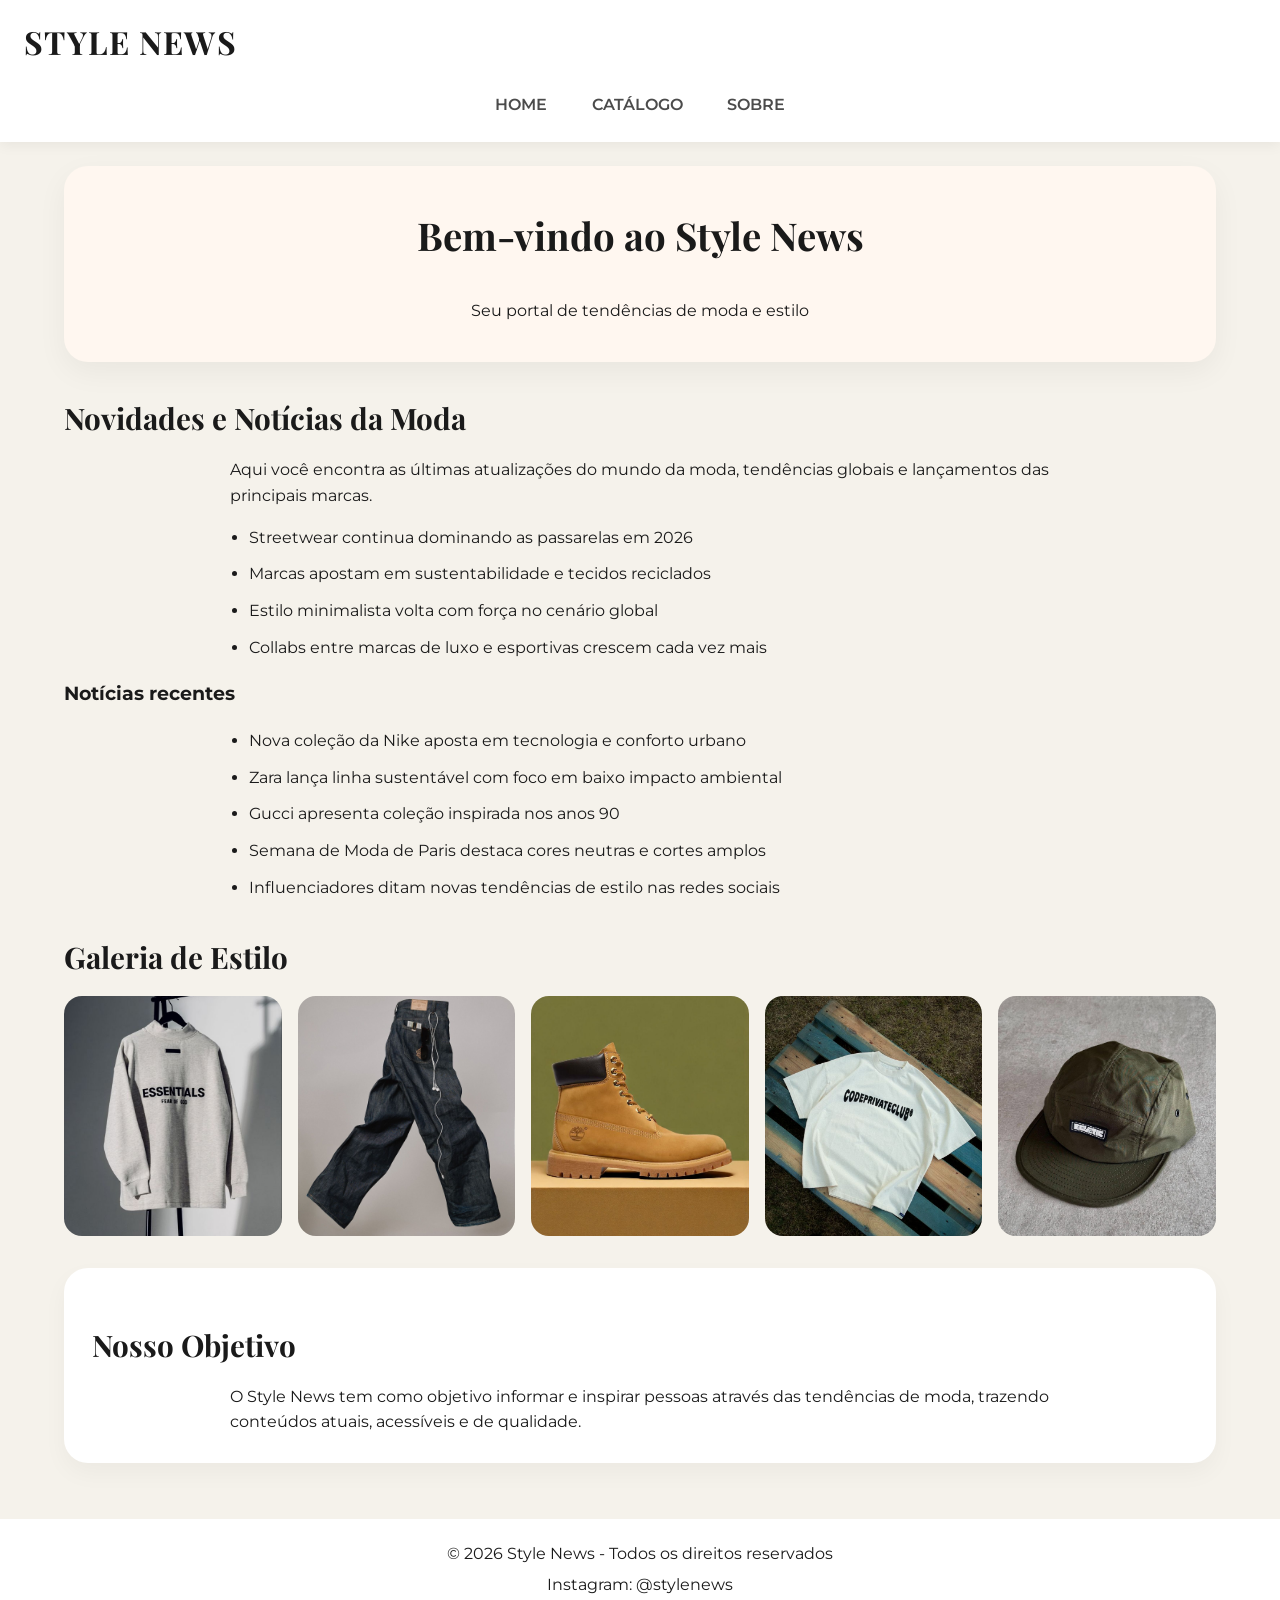
==== index.html @ 40ecd1d7 "código 2.0" ====
<!DOCTYPE html>
<html lang="pt-br">
<head>
    <meta charset="UTF-8">
    <meta name="viewport" content="width=device-width, initial-scale=1.0">
    <link rel="stylesheet" href="CSS/style.css">
    <title>CATALOGO STYLE NEWS</title>
</head>
<body>

    <header id="cabeçalho">
        <h1>STYLE NEWS</h1>
        <nav>
            <ul>
                <a href="index.html">HOME</a>
                <a href="catalogos.html">CATÁLOGO</a>
                <a href="sobre.html">SOBRE</a>
            </ul>
        </nav>
    </header>
    <main id="conteudo-principal">

        <!-- BANNER -->
        <section class="banner">
            <h2>Bem-vindo ao Style News</h2>
            <p>Seu portal de tendências de moda e estilo</p>
        </section>

        <!-- NOVIDADES -->
        <section class="novidades">
            <h2>Novidades e Notícias da Moda</h2>

            <p>
                Aqui você encontra as últimas atualizações do mundo da moda,
                tendências globais e lançamentos das principais marcas.
            </p>

            <ul>
                <li>Streetwear continua dominando as passarelas em 2026</li>
                <li>Marcas apostam em sustentabilidade e tecidos reciclados</li>
                <li>Estilo minimalista volta com força no cenário global</li>
                <li>Collabs entre marcas de luxo e esportivas crescem cada vez mais</li>
            </ul>

            <h3>Notícias recentes</h3>

            <ul>
                <li>Nova coleção da Nike aposta em tecnologia e conforto urbano</li>
                <li>Zara lança linha sustentável com foco em baixo impacto ambiental</li>
                <li>Gucci apresenta coleção inspirada nos anos 90</li>
                <li>Semana de Moda de Paris destaca cores neutras e cortes amplos</li>
                <li>Influenciadores ditam novas tendências de estilo nas redes sociais</li>
            </ul>
        </section>

        <!-- GALERIA DE FOTOS -->
        <section class="galeria">
            <h2>Galeria de Estilo</h2>

            <div class="fotos">
                <img src="IMAGENS/blusa1.jpg" alt="Look 1" >
                <img src="IMAGENS/calçaa.jpg" alt="Look 2" >
                <img src="IMAGENS/botaa.jpg" alt="Look 3" >
                <img src="IMAGENS/camisaa.jpg" alt="Look 4"> 
                <img src="IMAGENS/bone.jpg" alt="Look 5">
            </div>
        </section>

        <!-- OBJETIVO -->
        <section class="objetivo">
            <h2>Nosso Objetivo</h2>

            <p>
                O Style News tem como objetivo informar e inspirar pessoas
                através das tendências de moda, trazendo conteúdos atuais,
                acessíveis e de qualidade.
            </p>
        </section>

    </main>

    <!-- RODAPÉ -->
    <footer>
        <p>© 2026 Style News - Todos os direitos reservados</p>
        <p>Instagram: @stylenews</p>
    </footer>

</body>
</html>
---- CSS/style.css ----
@import url('https://fonts.googleapis.com/css2?family=Playfair+Display:ital,wght@0,400..900;1,400..900&family=Montserrat:wght@400;500;600;700&display=swap');

* {
  box-sizing: border-box;
}

html {
  scroll-behavior: smooth;
}

body {
  margin: 0;
  min-height: 100vh;
  display: flex;
  flex-direction: column;
  background-color: #F5F2EB;
  color: #1A1A1A;
  font-family: 'Montserrat', sans-serif;
  line-height: 1.6;
}

body, button, input, textarea {
  font-family: 'Montserrat', sans-serif;
}

#cabeçalho {
  background-color: #ffffff;
  padding: 1rem 1.5rem;
  box-shadow: 0 4px 12px rgba(0, 0, 0, 0.05);
  position: sticky;
  top: 0;
  z-index: 10;
}

#cabeçalho h1 {
  margin: 0;
  font-family: 'Playfair Display', serif;
  font-size: 2rem;
  letter-spacing: 0.04em;
}

nav ul {
  list-style: none;
  margin: 1rem 0 0;
  padding: 0;
  display: flex;
  justify-content: center;
  flex-wrap: wrap;
  gap: 0.8rem;
}

nav a {
  text-decoration: none;
  color: #4b4b4b;
  padding: 0.55rem 1rem;
  border-radius: 999px;
  transition: background-color 0.2s ease, color 0.2s ease;
  font-weight: 600;
}

nav a:hover {
  background-color: #f0d7c9;
  color: #1a1a1a;
}

main {
  flex: 1;
  width: min(1200px, 100%);
  margin: 0 auto;
  padding: 1.5rem;
}

section {
  margin-bottom: 2rem;
}

.banner {
  background-color: #fff7f0;
  border-radius: 24px;
  padding: 2.4rem 2rem;
  box-shadow: 0 10px 30px rgba(0, 0, 0, 0.05);
  text-align: center;
}

.banner h2 {
  margin-top: 0;
  font-family: 'Playfair Display', serif;
  font-size: clamp(2rem, 3vw, 3rem);
}

.banner p {
  max-width: 680px;
  margin: 1rem auto 0;
}

.novidades h2,
.galeria h2,
.objetivo h2,
.tendencias h2,
.sobre-nos h2 {
  margin-bottom: 1rem;
  font-family: 'Playfair Display', serif;
  font-size: 1.85rem;
}

.novidades p,
.objetivo p,
.sobre-nos p,
.tendencias p {
  max-width: 820px;
  margin: 0 auto;
}

.novidades ul,
.novidades ul + ul {
  max-width: 820px;
  margin: 1rem auto;
  padding-left: 1.2rem;
  text-align: left;
}

.novidades li {
  margin-bottom: 0.7rem;
}

.galeria .fotos {
  display: grid;
  grid-template-columns: repeat(auto-fit, minmax(180px, 1fr));
  gap: 1rem;
  margin-top: 1rem;
}

.galeria img {
  width: 100%;
  height: 240px;
  object-fit: cover;
  border-radius: 18px;
}

.objetivo,
.tendencias,
.sobre-nos,
.email-news-content {
  background-color: #ffffff;
  border-radius: 24px;
  padding: 1.75rem;
  box-shadow: 0 10px 25px rgba(0, 0, 0, 0.04);
}

.grid {
  display: grid;
  grid-template-columns: repeat(auto-fit, minmax(260px, 1fr));
  gap: 1.5rem;
  margin-top: 1.5rem;
}

.card {
  background-color: #ffffff;
  border-radius: 24px;
  overflow: hidden;
  box-shadow: 0 12px 28px rgba(0, 0, 0, 0.08);
  display: flex;
  flex-direction: column;
  gap: 1rem;
}

.card img {
  width: 100%;
  aspect-ratio: 4 / 3;
  object-fit: cover;
}

.card h3,
.card h4 {
  margin: 0;
  padding: 0 1rem;
  font-family: 'Playfair Display', serif;
}

.card p {
  margin: 0;
  padding: 0 1rem 1rem;
}

.card button,
.btn,
.email-news-content button {
  margin: 0 1rem 1rem;
  padding: 0.85rem 1.2rem;
  border: none;
  border-radius: 999px;
  background-color: #d18972;
  color: #ffffff;
  font-weight: 700;
  cursor: pointer;
  transition: transform 0.2s ease, background-color 0.2s ease;
}

.card button:hover,
.btn:hover,
.email-news-content button:hover {
  background-color: #b7654f;
  transform: translateY(-1px);
}

.banner-content {
  max-width: 760px;
  margin: 0 auto;
}

.btn {
  display: inline-block;
  margin-top: 1rem;
  text-decoration: none;
}

.tendencias .grid-tendencias {
  display: grid;
  grid-template-columns: repeat(auto-fit, minmax(220px, 1fr));
  gap: 1rem;
  margin-top: 1rem;
}

.tendencias .card {
  padding: 1.5rem;
  box-shadow: none;
}

.email-news-content {
  text-align: center;
}

.email-news-content form {
  display: flex;
  flex-wrap: wrap;
  justify-content: center;
  gap: 0.75rem;
  margin-top: 1rem;
}

.email-news-content input[type="email"] {
  width: min(360px, 100%);
  padding: 0.95rem 1rem;
  border: 1px solid #d7d2cb;
  border-radius: 999px;
}

footer,
.rodape {
  background-color: #ffffff;
  padding: 1rem 1.5rem;
  text-align: center;
}

footer p,
footer small {
  margin: 0.35rem 0;
}

footer nav {
  display: flex;
  justify-content: center;
  gap: 1rem;
  flex-wrap: wrap;
  margin-top: 0.75rem;
}

footer a {
  color: #4b4b4b;
  text-decoration: none;
}

@media (max-width: 720px) {
  #cabeçalho {
    padding: 1rem;
  }

  nav ul {
    flex-direction: column;
    align-items: center;
  }

  .banner,
  .objetivo,
  .tendencias,
  .sobre-nos,
  .email-news-content {
    padding: 1.5rem;
  }
}
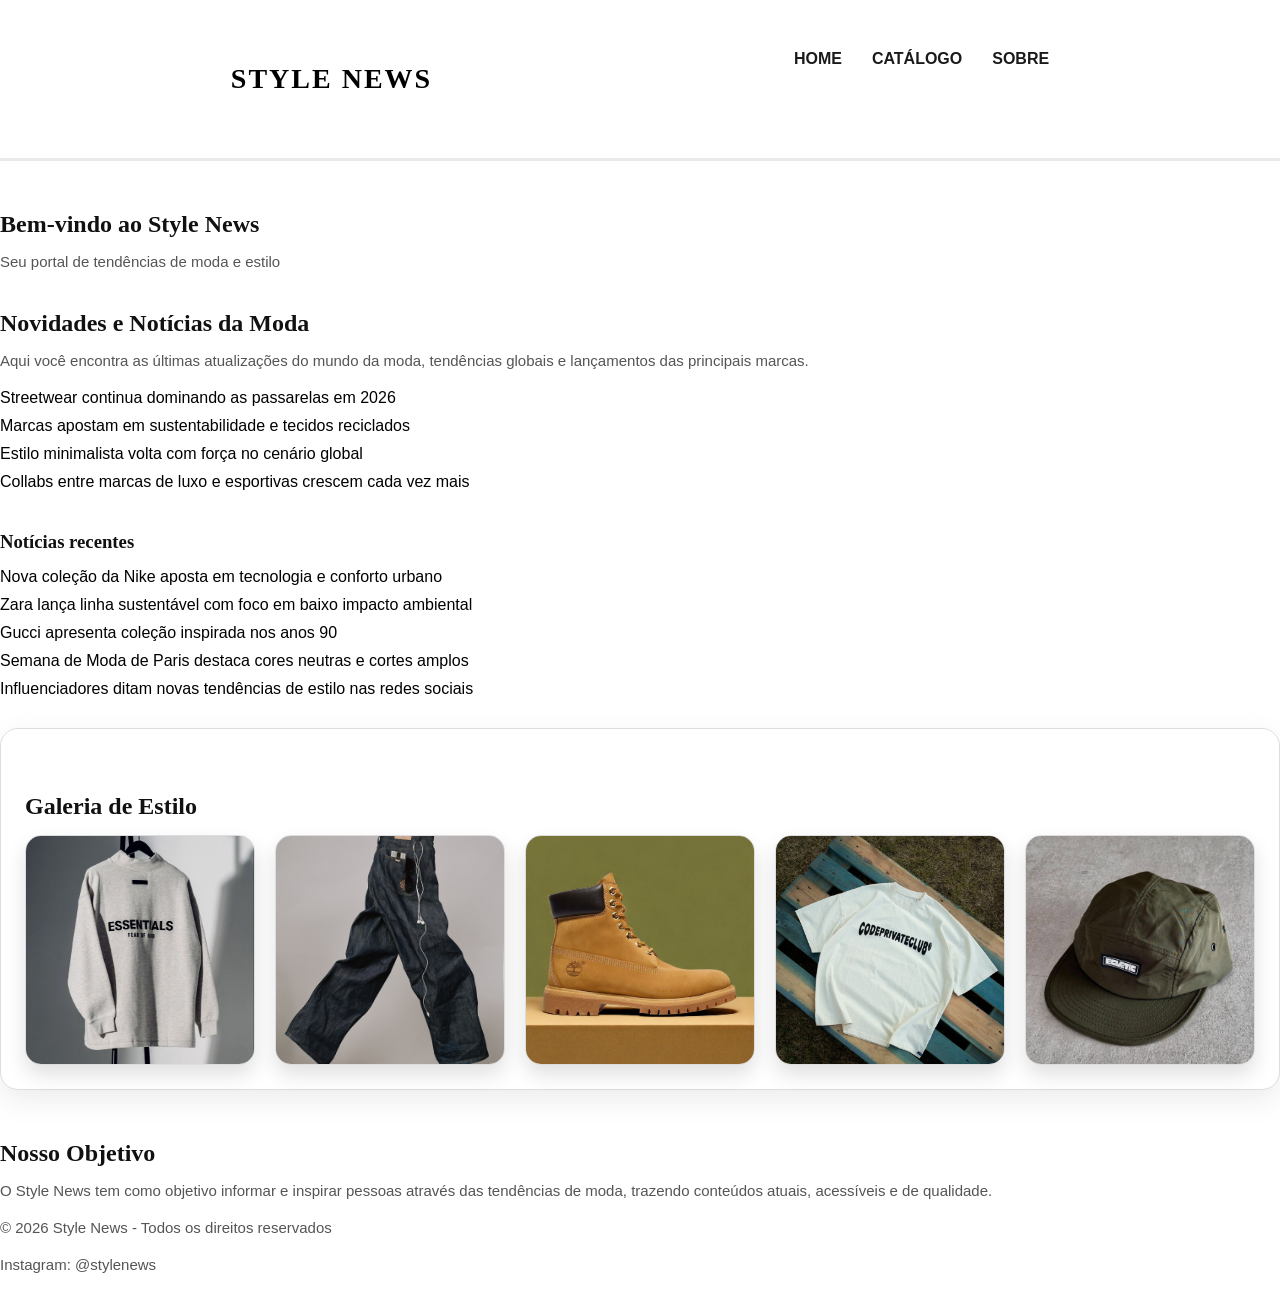
==== commit e1cbb0ec: "CÓDIGO 2.1" ====
--- a/index.html
+++ b/index.html
@@ -12,9 +12,9 @@
         <h1>STYLE NEWS</h1>
         <nav>
             <ul>
-                <a href="index.html">HOME</a>
-                <a href="catalogos.html">CATÁLOGO</a>
-                <a href="sobre.html">SOBRE</a>
+                <li><a href="index.html">HOME</a></li>
+                <li><a href="catalogos.html">CATÁLOGO</a></li>
+                <li><a href="sobre.html">SOBRE</a></li>
             </ul>
         </nav>
     </header>
@@ -57,12 +57,12 @@
         <section class="galeria">
             <h2>Galeria de Estilo</h2>
 
-            <div class="fotos">
-                <img src="IMAGENS/blusa1.jpg" alt="Look 1" >
-                <img src="IMAGENS/calçaa.jpg" alt="Look 2" >
-                <img src="IMAGENS/botaa.jpg" alt="Look 3" >
-                <img src="IMAGENS/camisaa.jpg" alt="Look 4"> 
-                <img src="IMAGENS/bone.jpg" alt="Look 5">
+            <div class="galeria-grid">
+                <img class="foto-produto" src="IMAGENS/blusa1.jpg" alt="foto-produto">
+                <img class="foto-produto" src="IMAGENS/calçaa.jpg" alt="foto-produto">
+                <img class="foto-produto" src="IMAGENS/botaa.jpg" alt="foto-produto">
+                <img class="foto-produto" src="IMAGENS/camisaa.jpg" alt="foto-produto">
+                <img class="foto-produto" src="IMAGENS/bone.jpg" alt="foto-produto">
             </div>
         </section>
 
--- a/CSS/style.css
+++ b/CSS/style.css
@@ -1,292 +1,131 @@
-@import url('https://fonts.googleapis.com/css2?family=Playfair+Display:ital,wght@0,400..900;1,400..900&family=Montserrat:wght@400;500;600;700&display=swap');
-
 * {
+  margin: 0;
+  padding: 0;
   box-sizing: border-box;
 }
 
-html {
-  scroll-behavior: smooth;
+body {
+  font-family: helvetica, sans-serif;
+
 }
 
-body {
-  margin: 0;
-  min-height: 100vh;
-  display: flex;
-  flex-direction: column;
-  background-color: #F5F2EB;
-  color: #1A1A1A;
-  font-family: 'Montserrat', sans-serif;
-  line-height: 1.6;
-}
-
-body, button, input, textarea {
-  font-family: 'Montserrat', sans-serif;
-}
+.main-container {
+  max-width:1100px;
+  margin: 0 auto;
+  padding: 0 20px;
+}  
 
 #cabeçalho {
-  background-color: #ffffff;
-  padding: 1rem 1.5rem;
-  box-shadow: 0 4px 12px rgba(0, 0, 0, 0.05);
-  position: sticky;
-  top: 0;
-  z-index: 10;
+  display: flex;
+  justify-content: space-around;
+  align-items: center;
+  padding: 50px 50px 50px 50px; 
+  border-bottom: 3px solid #eaeaea;
+  margin-bottom: 50px;
 }
 
 #cabeçalho h1 {
-  margin: 0;
-  font-family: 'Playfair Display', serif;
-  font-size: 2rem;
-  letter-spacing: 0.04em;
+  font-family: Playfair Display, Georgia, serif;
+  font-size: 28px;
+  letter-spacing: 2px; /* Espaçamento entre letras */
+  font-weight: 700;
 }
 
-nav ul {
-  list-style: none;
-  margin: 1rem 0 0;
-  padding: 0;
-  display: flex;
-  justify-content: center;
-  flex-wrap: wrap;
-  gap: 0.8rem;
+#cabeçalho nav ul{
+  display:flex;
+  list-style:none;
+  gap:30px;
 }
 
-nav a {
+#cabeçalho nav ul a {
   text-decoration: none;
-  color: #4b4b4b;
-  padding: 0.55rem 1rem;
-  border-radius: 999px;
-  transition: background-color 0.2s ease, color 0.2s ease;
-  font-weight: 600;
+  color: #1a1a1a;
+  font-weight: bold;
+  font-family: sans-serif;
+  position: relative;
+  padding-bottom: 6px;
+
+
 }
 
-nav a:hover {
-  background-color: #f0d7c9;
-  color: #1a1a1a;
+#cabeçalho nav ul li a::after {
+content: '';
+position: absolute;
+bottom: 0;
+left: 0;
+width: 0;
+height: 2px;
+background-color: #000;
+transition: width 0.3s ease; 
+
+
 }
 
-main {
-  flex: 1;
-  width: min(1200px, 100%);
-  margin: 0 auto;
-  padding: 1.5rem;
+#cabeçalho nav ul li a:hover::after {
+  width: 100%; 
 }
 
-section {
-  margin-bottom: 2rem;
+h2, h3 {
+  font-family: Playfair Display, Georgia, serif;
+  margin-top: 40px;
+  margin-bottom: 15px;
+  color:#111;
 }
 
-.banner {
-  background-color: #fff7f0;
-  border-radius: 24px;
-  padding: 2.4rem 2rem;
-  box-shadow: 0 10px 30px rgba(0, 0, 0, 0.05);
-  text-align: center;
+#cabeçalho + section h2{
+  font-size: 36px;
+  margin-top: 20px;
 }
 
-.banner h2 {
-  margin-top: 0;
-  font-family: 'Playfair Display', serif;
-  font-size: clamp(2rem, 3vw, 3rem);
+p {
+  font-size: 15px;
+  color: #555;
+  margin-bottom: 20px;
 }
 
-.banner p {
-  max-width: 680px;
-  margin: 1rem auto 0;
+ul {
+  list-style: none;
+  margin-bottom: 30px;
 }
 
-.novidades h2,
-.galeria h2,
-.objetivo h2,
-.tendencias h2,
-.sobre-nos h2 {
-  margin-bottom: 1rem;
-  font-family: 'Playfair Display', serif;
-  font-size: 1.85rem;
-}
-
-.novidades p,
-.objetivo p,
-.sobre-nos p,
-.tendencias p {
-  max-width: 820px;
-  margin: 0 auto;
-}
-
-.novidades ul,
-.novidades ul + ul {
-  max-width: 820px;
-  margin: 1rem auto;
-  padding-left: 1.2rem;
-  text-align: left;
-}
-
-.novidades li {
-  margin-bottom: 0.7rem;
-}
-
-.galeria .fotos {
-  display: grid;
-  grid-template-columns: repeat(auto-fit, minmax(180px, 1fr));
-  gap: 1rem;
-  margin-top: 1rem;
-}
-
-.galeria img {
-  width: 100%;
-  height: 240px;
-  object-fit: cover;
-  border-radius: 18px;
-}
-
-.objetivo,
-.tendencias,
-.sobre-nos,
-.email-news-content {
-  background-color: #ffffff;
-  border-radius: 24px;
-  padding: 1.75rem;
-  box-shadow: 0 10px 25px rgba(0, 0, 0, 0.04);
-}
-
-.grid {
-  display: grid;
-  grid-template-columns: repeat(auto-fit, minmax(260px, 1fr));
-  gap: 1.5rem;
-  margin-top: 1.5rem;
-}
-
-.card {
-  background-color: #ffffff;
-  border-radius: 24px;
-  overflow: hidden;
-  box-shadow: 0 12px 28px rgba(0, 0, 0, 0.08);
-  display: flex;
-  flex-direction: column;
-  gap: 1rem;
-}
-
-.card img {
-  width: 100%;
-  aspect-ratio: 4 / 3;
-  object-fit: cover;
-}
-
-.card h3,
-.card h4 {
-  margin: 0;
-  padding: 0 1rem;
-  font-family: 'Playfair Display', serif;
-}
-
-.card p {
-  margin: 0;
-  padding: 0 1rem 1rem;
-}
-
-.card button,
-.btn,
-.email-news-content button {
-  margin: 0 1rem 1rem;
-  padding: 0.85rem 1.2rem;
-  border: none;
-  border-radius: 999px;
-  background-color: #d18972;
-  color: #ffffff;
-  font-weight: 700;
-  cursor: pointer;
-  transition: transform 0.2s ease, background-color 0.2s ease;
-}
-
-.card button:hover,
-.btn:hover,
-.email-news-content button:hover {
-  background-color: #b7654f;
-  transform: translateY(-1px);
-}
-
-.banner-content {
-  max-width: 760px;
-  margin: 0 auto;
-}
-
-.btn {
-  display: inline-block;
-  margin-top: 1rem;
-  text-decoration: none;
-}
-
-.tendencias .grid-tendencias {
-  display: grid;
-  grid-template-columns: repeat(auto-fit, minmax(220px, 1fr));
-  gap: 1rem;
-  margin-top: 1rem;
-}
-
-.tendencias .card {
-  padding: 1.5rem;
-  box-shadow: none;
-}
-
-.email-news-content {
-  text-align: center;
-}
-
-.email-news-content form {
-  display: flex;
-  flex-wrap: wrap;
-  justify-content: center;
-  gap: 0.75rem;
-  margin-top: 1rem;
-}
-
-.email-news-content input[type="email"] {
-  width: min(360px, 100%);
-  padding: 0.95rem 1rem;
-  border: 1px solid #d7d2cb;
-  border-radius: 999px;
-}
-
-footer,
-.rodape {
-  background-color: #ffffff;
-  padding: 1rem 1.5rem;
-  text-align: center;
-}
-
-footer p,
-footer small {
-  margin: 0.35rem 0;
-}
-
-footer nav {
-  display: flex;
-  justify-content: center;
-  gap: 1rem;
-  flex-wrap: wrap;
-  margin-top: 0.75rem;
-}
-
-footer a {
-  color: #4b4b4b;
-  text-decoration: none;
-}
-
-@media (max-width: 720px) {
-  #cabeçalho {
-    padding: 1rem;
-  }
-
-  nav ul {
-    flex-direction: column;
-    align-items: center;
-  }
-
-  .banner,
-  .objetivo,
-  .tendencias,
-  .sobre-nos,
-  .email-news-content {
-    padding: 1.5rem;
-  }
+ul li{
+  life-style: none;
+  margin-bottom: 10px;
 }
 
 
+.galeria{
+  background-color: #ffffff;
+  border: 1px solid #ddd;
+  border-radius: 18px;
+  padding: 24px;
+  box-shadow: 0 10px 30px rgba(0, 0, 0, 0.08);
+  margin-bottom: 50px;
+}
+
+.galeria-grid {
+  display: grid;
+  grid-template-columns: repeat(auto-fit, minmax(220px, 1fr));
+  gap: 20px;
+  align-items: stretch;
+}
+
+.galeria-grid img,
+.foto-produto {
+  width: 100%;
+  aspect-ratio: 1 / 1;
+  object-fit: cover;
+  border-radius: 16px;
+  background-color: #f0f0f0;
+  border: 1px solid #ddd;
+  box-shadow: 0 10px 20px rgba(0, 0, 0, 0.12);
+  transition: transform 0.3s ease, box-shadow 0.3s ease;
+}
+
+.galeria-grid img:hover,
+.foto-produto:hover {
+  transform: translateY(-3px);
+  box-shadow: 0 16px 28px rgba(0, 0, 0, 0.16);
+}
+
+
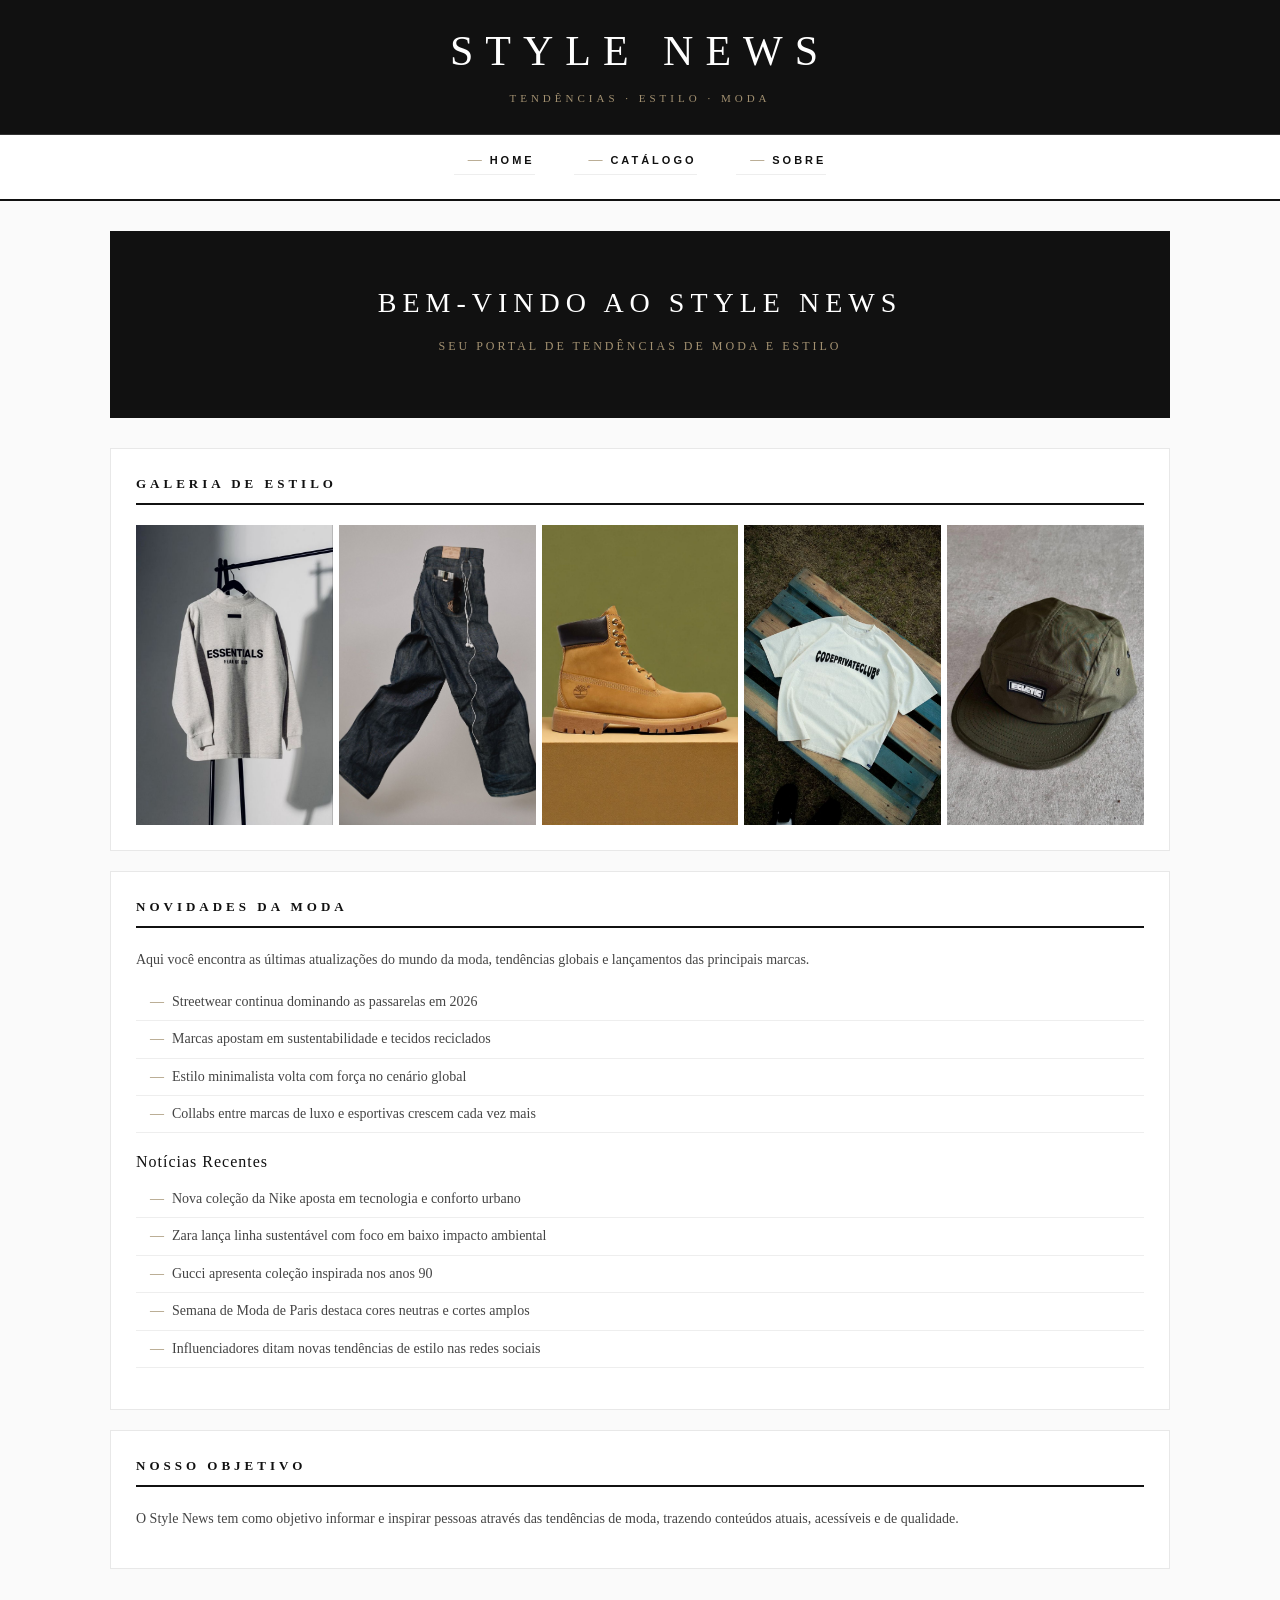
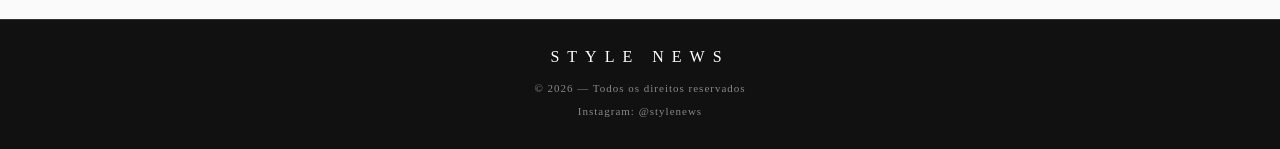
==== commit 7166cda7: "CÓDIGO 1.3" ====
--- a/index.html
+++ b/index.html
@@ -4,32 +4,50 @@
     <meta charset="UTF-8">
     <meta name="viewport" content="width=device-width, initial-scale=1.0">
     <link rel="stylesheet" href="CSS/style.css">
-    <title>CATALOGO STYLE NEWS</title>
+    <title>Style News — Tendências de Moda</title>
 </head>
 <body>
 
-    <header id="cabeçalho">
-        <h1>STYLE NEWS</h1>
-        <nav>
-            <ul>
-                <li><a href="index.html">HOME</a></li>
-                <li><a href="catalogos.html">CATÁLOGO</a></li>
-                <li><a href="sobre.html">SOBRE</a></li>
-            </ul>
-        </nav>
+    <!-- CABEÇALHO -->
+    <header>
+        <h1>Style News</h1>
+        <p class="slogan">Tendências · Estilo · Moda</p>
     </header>
-    <main id="conteudo-principal">
 
-        <!-- BANNER -->
-        <section class="banner">
+    <!-- MENU DE NAVEGAÇÃO -->
+    <nav>
+        <ul>
+            <li><a href="index.html">Home</a></li>
+            <li><a href="catalogos.html">Catálogo</a></li>
+            <li><a href="sobre.html">Sobre</a></li>
+        </ul>
+    </nav>
+
+    <!-- CONTEÚDO PRINCIPAL -->
+    <main>
+
+        <!-- BANNER DE DESTAQUE -->
+        <div class="banner">
             <h2>Bem-vindo ao Style News</h2>
             <p>Seu portal de tendências de moda e estilo</p>
+        </div>
+
+        <!-- GALERIA DE ESTILO — fotos lado a lado -->
+        <section class="galeria">
+            <h2>Galeria de Estilo</h2>
+
+            <div class="galeria-grid">
+                <img class="foto-produto" src="IMAGENS/blusa1.jpg" alt="Blusa">
+                <img class="foto-produto" src="IMAGENS/calçaa.jpg" alt="Calça">
+                <img class="foto-produto" src="IMAGENS/botaa.jpg" alt="Bota">
+                <img class="foto-produto" src="IMAGENS/camisaa.jpg" alt="Camisa">
+                <img class="foto-produto" src="IMAGENS/bone.jpg" alt="Boné">
+            </div>
         </section>
 
         <!-- NOVIDADES -->
-        <section class="novidades">
-            <h2>Novidades e Notícias da Moda</h2>
-
+        <section class="noticias">
+            <h2>Novidades da Moda</h2>
             <p>
                 Aqui você encontra as últimas atualizações do mundo da moda,
                 tendências globais e lançamentos das principais marcas.
@@ -42,7 +60,7 @@
                 <li>Collabs entre marcas de luxo e esportivas crescem cada vez mais</li>
             </ul>
 
-            <h3>Notícias recentes</h3>
+            <h3>Notícias Recentes</h3>
 
             <ul>
                 <li>Nova coleção da Nike aposta em tecnologia e conforto urbano</li>
@@ -53,23 +71,9 @@
             </ul>
         </section>
 
-        <!-- GALERIA DE FOTOS -->
-        <section class="galeria">
-            <h2>Galeria de Estilo</h2>
-
-            <div class="galeria-grid">
-                <img class="foto-produto" src="IMAGENS/blusa1.jpg" alt="foto-produto">
-                <img class="foto-produto" src="IMAGENS/calçaa.jpg" alt="foto-produto">
-                <img class="foto-produto" src="IMAGENS/botaa.jpg" alt="foto-produto">
-                <img class="foto-produto" src="IMAGENS/camisaa.jpg" alt="foto-produto">
-                <img class="foto-produto" src="IMAGENS/bone.jpg" alt="foto-produto">
-            </div>
-        </section>
-
-        <!-- OBJETIVO -->
-        <section class="objetivo">
+        <!-- NOSSO OBJETIVO -->
+        <section>
             <h2>Nosso Objetivo</h2>
-
             <p>
                 O Style News tem como objetivo informar e inspirar pessoas
                 através das tendências de moda, trazendo conteúdos atuais,
@@ -81,7 +85,8 @@
 
     <!-- RODAPÉ -->
     <footer>
-        <p>© 2026 Style News - Todos os direitos reservados</p>
+        <span class="destaque-footer">Style News</span>
+        <p>© 2026 — Todos os direitos reservados</p>
         <p>Instagram: @stylenews</p>
     </footer>
 
--- a/CSS/style.css
+++ b/CSS/style.css
@@ -1,131 +1,453 @@
+/* ============================================
+   STYLE NEWS — Layout inspirado na Vogue
+   Paleta: Preto | Branco | Dourado (#A39171)
+   ============================================ */
+
+/* 1. RESET */
 * {
-  margin: 0;
-  padding: 0;
-  box-sizing: border-box;
-}
-
+    margin: 0;
+    padding: 0;
+    box-sizing: border-box;
+}
+
+/* 2. BODY */
 body {
-  font-family: helvetica, sans-serif;
-
-}
-
-.main-container {
-  max-width:1100px;
-  margin: 0 auto;
-  padding: 0 20px;
-}  
-
-#cabeçalho {
-  display: flex;
-  justify-content: space-around;
-  align-items: center;
-  padding: 50px 50px 50px 50px; 
-  border-bottom: 3px solid #eaeaea;
-  margin-bottom: 50px;
-}
-
-#cabeçalho h1 {
-  font-family: Playfair Display, Georgia, serif;
-  font-size: 28px;
-  letter-spacing: 2px; /* Espaçamento entre letras */
-  font-weight: 700;
-}
-
-#cabeçalho nav ul{
-  display:flex;
-  list-style:none;
-  gap:30px;
-}
-
-#cabeçalho nav ul a {
-  text-decoration: none;
-  color: #1a1a1a;
-  font-weight: bold;
-  font-family: sans-serif;
-  position: relative;
-  padding-bottom: 6px;
-
-
-}
-
-#cabeçalho nav ul li a::after {
-content: '';
-position: absolute;
-bottom: 0;
-left: 0;
-width: 0;
-height: 2px;
-background-color: #000;
-transition: width 0.3s ease; 
-
-
-}
-
-#cabeçalho nav ul li a:hover::after {
-  width: 100%; 
-}
-
-h2, h3 {
-  font-family: Playfair Display, Georgia, serif;
-  margin-top: 40px;
-  margin-bottom: 15px;
-  color:#111;
-}
-
-#cabeçalho + section h2{
-  font-size: 36px;
-  margin-top: 20px;
-}
-
+    font-family: Georgia, 'Times New Roman', serif;
+    background-color: #FAFAFA;
+    color: #111111;
+    font-size: 15px;
+    line-height: 1.6;
+}
+
+/* 3. CONTAINER — Largura máxima centralizada */
+.container {
+    max-width: 1100px;
+    margin: 0 auto;
+    padding: 0 20px;
+}
+
+/* ============================================
+   CABEÇALHO
+   ============================================ */
+header {
+    background-color: #111111;
+    padding: 18px 0 14px;
+    text-align: center;
+    border-bottom: 1px solid #333;
+}
+
+header h1 {
+    font-family: Georgia, serif;
+    font-size: 42px;
+    font-weight: normal;
+    letter-spacing: 12px;       /* Espaçamento largo estilo Vogue */
+    text-transform: uppercase;
+    color: #FFFFFF;
+}
+
+header p.slogan {
+    font-size: 11px;
+    letter-spacing: 4px;
+    color: #A39171;
+    text-transform: uppercase;
+    margin-top: 4px;
+}
+
+/* ============================================
+   NAVEGAÇÃO
+   ============================================ */
+nav {
+    background-color: #FFFFFF;
+    border-bottom: 2px solid #111111;
+    text-align: center;
+    padding: 12px 0;
+}
+
+nav ul {
+    list-style: none;
+    display: inline-block;  /* Centraliza a ul */
+}
+
+nav ul li {
+    display: inline;
+    margin: 0 18px;
+}
+
+nav ul li a {
+    text-decoration: none;
+    color: #111111;
+    font-family: Arial, Helvetica, sans-serif;
+    font-size: 11px;
+    font-weight: bold;
+    letter-spacing: 3px;
+    text-transform: uppercase;
+    position: relative;
+    padding-bottom: 4px;
+}
+
+/* Barrinha dourada que cresce ao passar o mouse */
+nav ul li a::after {
+    content: '';
+    position: absolute;
+    bottom: 0;
+    left: 0;
+    width: 0;
+    height: 2px;
+    background-color: #A39171;
+    transition: width 0.3s ease;
+}
+
+nav ul li a:hover::after {
+    width: 100%;
+}
+
+nav ul li a:hover {
+    color: #A39171;
+}
+
+/* ============================================
+   ÁREA PRINCIPAL
+   ============================================ */
+main {
+    max-width: 1100px;
+    margin: 0 auto;
+    padding: 30px 20px;
+}
+
+/* ============================================
+   BANNER (destaque escuro)
+   ============================================ */
+.banner {
+    background-color: #111111;
+    color: #FFFFFF;
+    text-align: center;
+    padding: 50px 20px;
+    margin-bottom: 30px;
+}
+
+.banner h2 {
+    font-size: 28px;
+    font-weight: normal;
+    letter-spacing: 6px;
+    text-transform: uppercase;
+    color: #FFFFFF;
+    margin-bottom: 10px;
+    border: none;
+    padding: 0;
+}
+
+.banner p {
+    font-size: 12px;
+    letter-spacing: 3px;
+    color: #A39171;
+    text-transform: uppercase;
+}
+
+/* ============================================
+   TÍTULOS
+   ============================================ */
+h2 {
+    font-family: Georgia, serif;
+    font-size: 13px;
+    font-weight: bold;
+    letter-spacing: 4px;
+    text-transform: uppercase;
+    color: #111111;
+    margin-bottom: 20px;
+    padding-bottom: 8px;
+    border-bottom: 2px solid #111111;   /* Linha grossa abaixo do título */
+}
+
+h3 {
+    font-family: Georgia, serif;
+    font-size: 16px;
+    font-weight: normal;
+    letter-spacing: 1px;
+    color: #111111;
+    margin-bottom: 6px;
+}
+
+h4 {
+    font-family: Arial, sans-serif;
+    font-size: 11px;
+    font-weight: bold;
+    letter-spacing: 2px;
+    text-transform: uppercase;
+    color: #111111;
+    margin-bottom: 6px;
+}
+
+/* ============================================
+   PARÁGRAFOS E LISTAS
+   ============================================ */
 p {
-  font-size: 15px;
-  color: #555;
-  margin-bottom: 20px;
+    font-size: 14px;
+    line-height: 1.7;
+    color: #444444;
+    margin-bottom: 12px;
 }
 
 ul {
-  list-style: none;
-  margin-bottom: 30px;
-}
-
-ul li{
-  life-style: none;
-  margin-bottom: 10px;
-}
-
-
-.galeria{
-  background-color: #ffffff;
-  border: 1px solid #ddd;
-  border-radius: 18px;
-  padding: 24px;
-  box-shadow: 0 10px 30px rgba(0, 0, 0, 0.08);
-  margin-bottom: 50px;
+    list-style: none;
+    margin-bottom: 16px;
+}
+
+ul li {
+    font-size: 14px;
+    color: #444;
+    padding: 7px 0;
+    border-bottom: 1px solid #EEEEEE;
+    padding-left: 14px;
+}
+
+ul li::before {
+    content: '—';
+    color: #A39171;
+    margin-right: 8px;
+}
+
+/* ============================================
+   SEÇÕES GENÉRICAS
+   ============================================ */
+section {
+    background-color: #FFFFFF;
+    padding: 25px;              /* Espaçamento compacto */
+    margin-bottom: 20px;
+    border: 1px solid #E8E8E8;
+}
+
+/* ============================================
+   GALERIA DE ESTILO — Fotos lado a lado
+   ============================================ */
+.galeria {
+    margin-bottom: 20px;
 }
 
 .galeria-grid {
-  display: grid;
-  grid-template-columns: repeat(auto-fit, minmax(220px, 1fr));
-  gap: 20px;
-  align-items: stretch;
-}
-
-.galeria-grid img,
+    display: grid;
+    /* 5 colunas iguais — todas as fotos lado a lado */
+    grid-template-columns: repeat(5, 1fr);
+    gap: 6px;                   /* Espaço pequeno entre fotos, estilo editorial */
+    margin-top: 14px;
+}
+
 .foto-produto {
-  width: 100%;
-  aspect-ratio: 1 / 1;
-  object-fit: cover;
-  border-radius: 16px;
-  background-color: #f0f0f0;
-  border: 1px solid #ddd;
-  box-shadow: 0 10px 20px rgba(0, 0, 0, 0.12);
-  transition: transform 0.3s ease, box-shadow 0.3s ease;
-}
-
-.galeria-grid img:hover,
-.foto-produto:hover {
-  transform: translateY(-3px);
-  box-shadow: 0 16px 28px rgba(0, 0, 0, 0.16);
-}
-
-
+    width: 100%;
+    height: 300px;
+    object-fit: cover;          /* Recorta sem distorcer */
+    display: block;
+}
+
+/* ============================================
+   GRID DO CATÁLOGO (catalogos.html)
+   ============================================ */
+.grid-catalogo {
+    display: grid;
+    grid-template-columns: repeat(3, 1fr);
+    gap: 20px;
+    margin-top: 20px;
+}
+
+/* ============================================
+   CARD DE PRODUTO
+   ============================================ */
+.card {
+    background-color: #FFFFFF;
+    border: 1px solid #E8E8E8;
+    text-align: center;
+}
+
+.card img {
+    width: 100%;
+    height: 360px;
+    object-fit: cover;          /* Imagem preenche sem distorcer */
+    display: block;
+}
+
+.card-info {
+    padding: 14px;
+    border-top: 1px solid #EEEEEE;
+}
+
+.card-info h3 {
+    font-family: Arial, sans-serif;
+    font-size: 11px;
+    font-weight: bold;
+    letter-spacing: 2px;
+    text-transform: uppercase;
+    margin-bottom: 6px;
+}
+
+.card-info p {
+    font-size: 13px;
+    color: #777;
+    line-height: 1.6;
+    margin-bottom: 0;
+}
+
+/* ============================================
+   GRID DE TENDÊNCIAS (sobre.html)
+   ============================================ */
+.grid-tendencias {
+    display: grid;
+    grid-template-columns: repeat(3, 1fr);
+    gap: 16px;
+    margin-top: 16px;
+    text-align: left;
+}
+
+.card-tendencia {
+    background-color: #F5F5F5;
+    padding: 20px;
+    border-top: 3px solid #111111;  /* Linha grossa em cima, estilo Vogue */
+}
+
+.card-tendencia h4 {
+    margin-bottom: 8px;
+}
+
+.card-tendencia p {
+    font-size: 13px;
+    color: #666;
+    line-height: 1.6;
+    margin-bottom: 0;
+}
+
+/* ============================================
+   SEÇÃO "SOBRE NÓS"
+   ============================================ */
+.sobre-nos {
+    text-align: left;
+    border-left: 3px solid #111111;
+    padding-left: 20px !important;
+}
+
+/* ============================================
+   NEWSLETTER
+   ============================================ */
+.newsletter {
+    background-color: #111111;
+    color: #FFFFFF;
+    text-align: center;
+    padding: 35px 20px;
+    margin-bottom: 20px;
+    border: none;
+}
+
+.newsletter h3 {
+    color: #FFFFFF;
+    font-family: Arial, sans-serif;
+    font-size: 11px;
+    font-weight: bold;
+    letter-spacing: 4px;
+    text-transform: uppercase;
+    margin-bottom: 8px;
+}
+
+.newsletter p {
+    color: #A39171;
+    font-size: 12px;
+    letter-spacing: 1px;
+    margin-bottom: 18px;
+}
+
+.newsletter input[type="email"] {
+    padding: 10px 18px;
+    font-size: 13px;
+    border: 1px solid #A39171;
+    background-color: transparent;
+    color: #FFFFFF;
+    width: 260px;
+    outline: none;
+}
+
+.newsletter input[type="email"]::placeholder {
+    color: #888;
+}
+
+.newsletter button {
+    padding: 10px 22px;
+    font-family: Arial, sans-serif;
+    font-size: 11px;
+    letter-spacing: 2px;
+    text-transform: uppercase;
+    background-color: #A39171;
+    color: #FFFFFF;
+    border: none;
+    cursor: pointer;
+    margin-left: 4px;
+}
+
+.newsletter button:hover {
+    background-color: #8A7A60;
+}
+
+/* ============================================
+   BOTÕES DE NAVEGAÇÃO
+   ============================================ */
+.botoes-nav {
+    margin-top: 24px;
+    text-align: center;
+}
+
+.btn-principal,
+.btn-secundario {
+    display: inline-block;
+    text-decoration: none;
+    padding: 10px 28px;
+    font-family: Arial, sans-serif;
+    font-size: 11px;
+    letter-spacing: 2px;
+    text-transform: uppercase;
+    margin: 4px;
+}
+
+.btn-principal {
+    background-color: #111111;
+    color: #FFFFFF;
+    border: 1px solid #111111;
+}
+
+.btn-principal:hover {
+    background-color: #A39171;
+    border-color: #A39171;
+}
+
+.btn-secundario {
+    background-color: transparent;
+    color: #111111;
+    border: 1px solid #111111;
+}
+
+.btn-secundario:hover {
+    background-color: #111111;
+    color: #FFFFFF;
+}
+
+/* ============================================
+   RODAPÉ
+   ============================================ */
+footer {
+    background-color: #111111;
+    text-align: center;
+    padding: 24px 20px;
+    border-top: 1px solid #333;
+}
+
+footer p {
+    color: #888888;
+    font-size: 11px;
+    letter-spacing: 1px;
+    margin-bottom: 4px;
+}
+
+footer .destaque-footer {
+    color: #FFFFFF;
+    letter-spacing: 8px;
+    font-size: 16px;
+    font-family: Georgia, serif;
+    font-weight: normal;
+    text-transform: uppercase;
+    display: block;
+    margin-bottom: 10px;
+}
